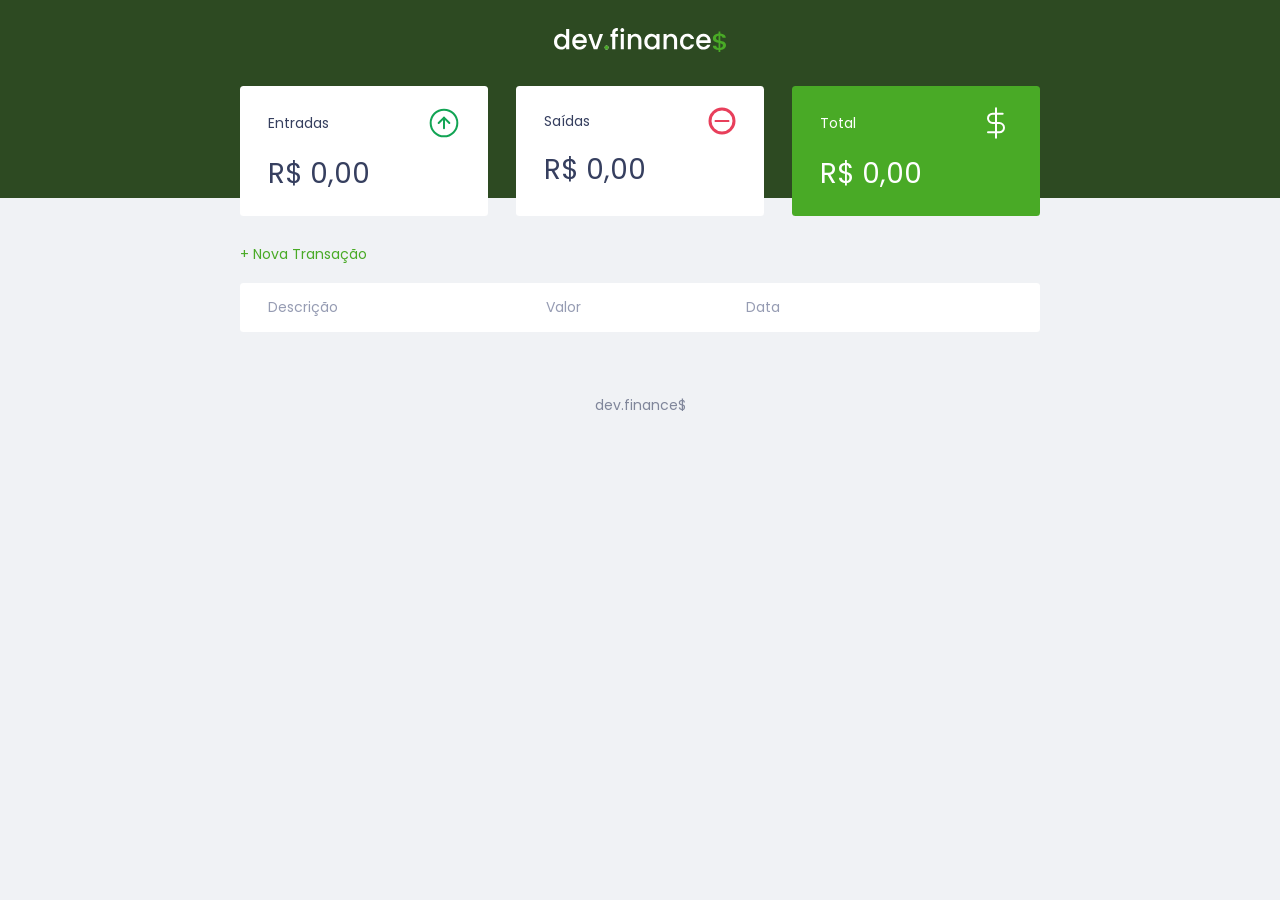
==== index.html @ e41055dc "devFinance initial commit" ====
<!DOCTYPE html>
<html lang="pt-br">

<head>
  <meta charset="UTF-8">
  <meta name="viewport" content="width=device-width, initial-scale=1.0">
  <title>dev.finance$</title>

  <link rel="stylesheet" href="./style.css">
  <link rel="preconnect" href="https://fonts.gstatic.com">
  <link
    href="https://fonts.googleapis.com/css2?family=Poppins:ital,wght@0,100;0,400;0,700;1,100;1,400;1,700&display=swap"
    rel="stylesheet">

</head>

<body>
  <header>
    <!---<h1 id="logo">dev.finance$</h1>-->
    <img src="./assets/logo.svg" alt="Logo Dev Finance">
  </header>

  <main class="container">
    <section id="balance">
      <h2 class="sr-only">Balanço</h2>

      <div class="card">
        <h3>
          <span>Entradas</span>
          <img src="./assets/income.svg" alt="Imagem de entradas">
        </h3>
        <p id="incomeDisplay">R$ 0,00</p>
      </div>

      <div class="card">
        <h3>
          <span>Saídas</span>
          <img src="./assets/minus.svg" alt="Imagem de saidas">
        </h3>
        <p id="expenseDisplay">R$ 0,00</p>
      </div>

      <div class="card total">
        <h3>
          <span>Total</span>
          <img src="./assets/total.svg" alt="Imagem de total">
        </h3>
        <p id="totalDisplay">R$ 0,00</p>
      </div>

    </section>

    <section id="transaction">
      <h2 class="sr-only">Transações</h2>

      <a href="#" 
        onclick="Modal.open()" 
        class="button new">+ Nova Transação</a>

      <table id="data-table">
        <thead>
          <tr>
            <th>Descrição</th>
            <th>Valor</th>
            <th>Data</th>
            <th></th>
          </tr>
        </thead>
        <tbody>
        </tbody>
      </table>
    </section>

  </main>

  <div class="modal-overlay">
    <div class="modal">
      <div id="form">
        <h2>Nova Transação</h2>
        <form action="" onsubmit="Form.submit(event)">
          <div class="input-group">
            <label class="sr-only" for="description">Descrição</label>
            <input type="text" id="description" name="description" placeholder="Descrição" />
          </div>

          <div class="input-group">
            <label class="sr-only" for="amount">Valor</label>
            <input type="number" step="0.01" id="amount" name="amount" placeholder="0,00" />
            <small class="help">
              Use o sinal - (negativo) para despesas e, (virgula) para casas decimais
            </small>
          </div>

          <div class="input-group">
            <label class="sr-only" for="date">Data</label>
            <input type="date" id="date" name="date" />
          </div>

          <div class="input-group actions">
            <a href="" onclick="Modal.close()" class="button cancel">Cancelar</a>
            <button>Salvar</button>
          </div>


        </form>
      </div>
    </div>
  </div>

  <footer>
    <p>dev.finance$</p>
  </footer>

  <script src="./scripts.js">
 
  </script>

</body>

</html>
---- style.css ----
/* Global ======================*/
:root {
  --dark-blue: #363f5f;
  --green: #49AA26; 
  --light-green:#3dd705;
  --red: #e92929;

}
* {
  margin: 0;
  padding: 0;
  box-sizing: border-box;
}

html {
  font-size: 93.75%;
}

body {
  background: #f0f2f5;
  font-family: 'Poppins', sans-serif;
}

.sr-only {
  /*manter o elemento visivel apenas para os leitores de tela, e não para o Usuario*/
  /*usando Display none, ou vvisibility hidden, ter o mesmo funcionamento, porem afetara os leitores de tela*/
  position: absolute; 
  width: 1px;
  height: 1px;
  padding: 0;
  margin: -1px;
  overflow: hidden;
  clip: rect(0,0,0,0);
  white-space: nowrap;
  border-width: 0;
}

.container {
  width: min(90vw, 800px); /*função para procurar o menor entre 2 valores*/
  margin: auto;
}

/* Titles =======================*/
h2 {
  margin-top: 3.2rem;
  margin-bottom: 0.8rem;
  color: var(--dark-blue);

  font-weight: normal;
}

/* Links & Buttons =======================*/
a{
  color: var(--green); 
  text-decoration: none;
}

a:hover {
  color: var(--light-green);
}

button {
  width: 100%;
  height: 50px;
  border: none;
  color: white;
  background:var(--green);
  padding: 0;
  border-radius: 0.25rem;
  cursor: pointer;
}

button:hover{
  background: var(--light-green);
}

.button.new {
  display: inline-block;
  margin-bottom: .8rem;
}

.button.cancel{
  color: var(--red);
  border: 2px var(--red) solid;
  border-radius: 0.25rem;
  height: 50px;
  display:flex;
  align-items: center;
  justify-content:center;

  opacity: 0.6;
}

.button.cancel:hover{
  opacity: 1;
}

/* Header ======================*/
header {
  background: #2d4a22;
  padding: 2rem 0 10rem;
  text-align: center;
}

#logo {
  color: #fff;
  font-weight: 100; /*leveza da font*/
}

/* Balance ======================*/
#balance {
  margin-top: -8rem;
}

#balance h2 {
  color: #fff;
  margin-top: 0;
}

/* Cards ======================*/
.card {
  background: white;
  padding: 1.5rem 2rem;
  border-radius: 0.25rem;
  margin-bottom: 2rem;
  color: var(--dark-blue);
}

.card h3 {
  font-weight: normal;
  font-size: 1rem;

  display: flex;
  align-items: center;
  justify-content: space-between;
}

.card p {
  font-size: 2rem;
  line-height: 3rem;

  margin-top: 1rem;
}

.card.total {
  background:var(--green);
  color: white;
}
/* Table ======================*/
#transaction {
  display: block;
  width: 100%;
  overflow-x: auto;
}

#data-table {  
  width: 100%;
  border-spacing: 0 0.5rem;
  color: #969cb3;
}

table thead tr th:first-child, 
table tbody tr td:first-child {
  border-radius: 0.25rem 0 0 0.25rem;
}

table thead tr th:last-child, 
table tbody tr td:last-child {
  border-radius: 0 0.25rem 0.25rem 0;
}

table thead th {
  background: white;
  font-weight: normal;  
  padding: 1rem 2rem;
  text-align: left;
}

table tbody tr {
  opacity: 0.7
}

table tr:hover{
  opacity: 1
}

table tbody td{
  background: white;
  padding: 1rem 2rem;  
}

td.description {
  color: var(--dark-blue);
}

td.income {
  color: #12a454;
}
td.expense {
  color: #e92929;
}
/* Modal ======================*/
.modal-overlay{
  width: 100%;
  height: 100%;

  background-color: rgba(0, 0, 0, 0.7);

  position: fixed;
  top: 0;
  
  display: flex;
  align-items: center;
  justify-content: center;

  opacity: 0;
  visibility: hidden;

  z-index: 999;
}

.modal-overlay.active {
  opacity: 1;
  visibility: visible;
}

.modal {
  background: #f0f2f5;
  padding: 2.4rem;
  position: relative;
  z-index: 1;
}
/* Form ======================*/
#form {
  max-width: 500px;
}
#form h2{
  margin-top: 0;
}

input{
  border: none;
  border-radius: 0.2rem;
  padding: 0.8rem;
  width: 100%;
}

.input-group{
  margin-top: 0.8rem;
}

.input-group .help{
  opacity: 0.5;
}

.input-group.actions{
  display: flex;
  justify-content: space-between;
  align-items: center;
}

.input-group.actions .button,
.input-group.actions button {
  width: 48%;
}

/* Footer ======================*/
footer{
  text-align: center;
  padding: 4rem 0 2rem;
  color: var(--dark-blue);
  opacity: 0.6;
}

/* Responsive ======================*/
@media (min-width: 800px){
  html {
    font-size: 87.5%; /* 14px */
  }

  #balance {
    display: grid;
    /*grid-template-columns: 1fr 1fr 1fr; /*fr = fração*/
    grid-template-columns: repeat(3, 1fr);
    gap: 2rem; /* gap = espaço entre as colunas*/
  }
}
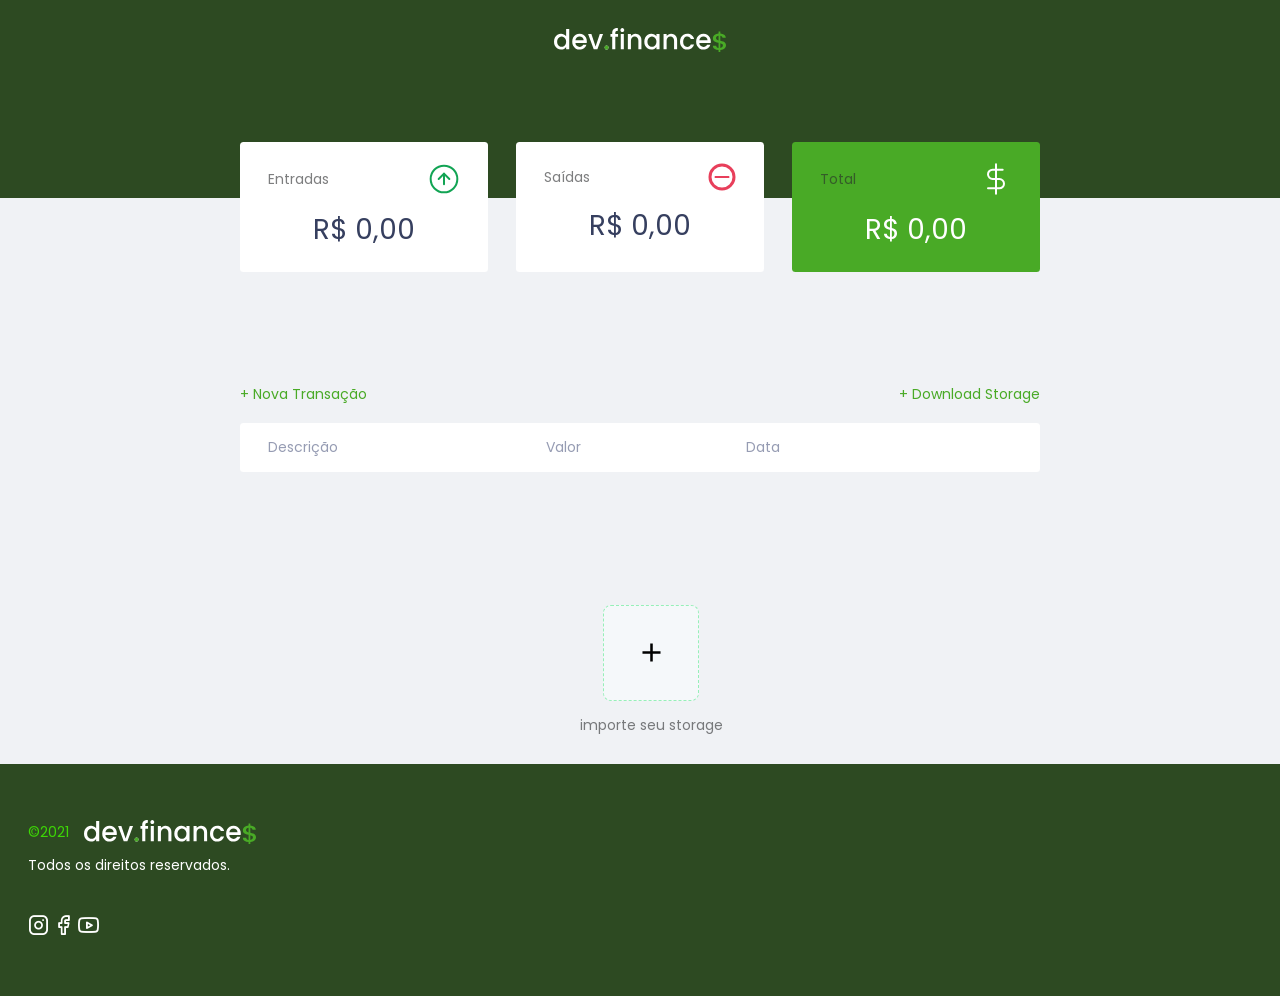
==== commit 5751d6cd: "update schema storage.json upload" ====
--- a/index.html
+++ b/index.html
@@ -2,119 +2,154 @@
 <html lang="pt-br">
 
 <head>
-  <meta charset="UTF-8">
-  <meta name="viewport" content="width=device-width, initial-scale=1.0">
-  <title>dev.finance$</title>
+    <meta charset="UTF-8">
+    <meta name="viewport" content="width=device-width, initial-scale=1.0">
+    <title>dev.finance$</title>
 
-  <link rel="stylesheet" href="./style.css">
-  <link rel="preconnect" href="https://fonts.gstatic.com">
-  <link
-    href="https://fonts.googleapis.com/css2?family=Poppins:ital,wght@0,100;0,400;0,700;1,100;1,400;1,700&display=swap"
-    rel="stylesheet">
+    <!--  ICONS -->
+    <link rel="stylesheet" href="assets/fonts/style.css">
+    <link rel="stylesheet" href="./css/style.css">
+    <link rel="preconnect" href="https://fonts.gstatic.com">
+    <link
+        href="https://fonts.googleapis.com/css2?family=Poppins:ital,wght@0,100;0,400;0,700;1,100;1,400;1,700&display=swap"
+        rel="stylesheet">
 
 </head>
 
 <body>
-  <header>
-    <!---<h1 id="logo">dev.finance$</h1>-->
-    <img src="./assets/logo.svg" alt="Logo Dev Finance">
-  </header>
+    <header id="Home">
+        <!---<h1 id="logo">dev.finance$</h1>-->
+        <img src="./assets/logo.svg" alt="Logo Dev Finance">
+    </header>
 
-  <main class="container">
-    <section id="balance">
-      <h2 class="sr-only">Balanço</h2>
+    <main class="container">
+        <section id="balance">
+            <h2 class="sr-only">Balanço</h2>
 
-      <div class="card">
-        <h3>
-          <span>Entradas</span>
-          <img src="./assets/income.svg" alt="Imagem de entradas">
-        </h3>
-        <p id="incomeDisplay">R$ 0,00</p>
+            <div class="card">
+                <h3>
+                    <span>Entradas</span>
+                    <img src="./assets/income.svg" alt="Imagem de entradas">
+                </h3>
+                <p id="incomeDisplay">R$ 0,00</p>
+            </div>
+
+            <div class="card">
+                <h3>
+                    <span>Saídas</span>
+                    <img src="./assets/minus.svg" alt="Imagem de saidas">
+                </h3>
+                <p id="expenseDisplay">R$ 0,00</p>
+            </div>
+
+            <div class="card total">
+                <h3>
+                    <span>Total</span>
+                    <img src="./assets/total.svg" alt="Imagem de total">
+                </h3>
+                <p id="totalDisplay">R$ 0,00</p>
+            </div>
+
+        </section>
+
+        <section id="transaction">
+            <h2 class="sr-only">Transações</h2>
+            <div class="buttons-a">
+                <a href="#" onclick="Modal.open()" class="button new">+ Nova Transação</a>
+
+                <a id="download" href="#" onclick="Download.start()" class="button new">
+                    + Download Storage
+                </a>
+            </div>
+
+
+            <table id="data-table">
+                <thead>
+                    <tr>
+                        <th>Descrição</th>
+                        <th>Valor</th>
+                        <th>Data</th>
+                        <th></th>
+                    </tr>
+                </thead>
+                <tbody>
+                </tbody>
+            </table>
+        </section>
+
+    </main>
+
+    <div class="modal-overlay">
+        <div class="modal">
+            <div id="form">
+                <h2>Nova Transação</h2>
+                <form action="" onsubmit="Form.submit(event)">
+                    <div class="input-group">
+                        <label class="sr-only" for="description">Descrição</label>
+                        <input type="text" id="description" name="description" placeholder="Descrição" />
+                    </div>
+
+                    <div class="input-group">
+                        <label class="sr-only" for="amount">Valor</label>
+                        <input type="number" step="0.01" id="amount" name="amount" placeholder="0,00" />
+                        <small class="help">
+                            Use o sinal - (negativo) para despesas e, (virgula) para casas decimais
+                        </small>
+                    </div>
+
+                    <div class="input-group">
+                        <label class="sr-only" for="date">Data</label>
+                        <input type="date" id="date" name="date" />
+                    </div>
+
+                    <div class="input-group actions">
+                        <a href="" onclick="Modal.close()" class="button cancel">Cancelar</a>
+                        <button>Salvar</button>
+                    </div>
+
+
+                </form>
+            </div>
+        </div>
+    </div>
+
+
+    
+    <section>
+        <div class="input-content">
+            <label for="file">
+                <img class="add" src="./assets/add.svg" alt="Imagem de entradas">            
+            </label>       
+            <input name="file" type="file" id="file" onChange="Loader.load()" placeholder="Selecione um arquivo" /> 
+            <span>importe seu storage</span>    
+            
+        </div>             
+    </section>
+    
+     <!-- FOOTER -->
+   <footer class="section">
+    <div class="footer grid">
+      <div class="brand">       
+        <p>©2021  <img src="./assets/logo.svg" alt="Logo Dev Finance"></p>     
+        <p class="direitos">Todos os direitos reservados.</p>
       </div>
 
-      <div class="card">
-        <h3>
-          <span>Saídas</span>
-          <img src="./assets/minus.svg" alt="Imagem de saidas">
-        </h3>
-        <p id="expenseDisplay">R$ 0,00</p>
-      </div>
-
-      <div class="card total">
-        <h3>
-          <span>Total</span>
-          <img src="./assets/total.svg" alt="Imagem de total">
-        </h3>
-        <p id="totalDisplay">R$ 0,00</p>
-      </div>
-
-    </section>
-
-    <section id="transaction">
-      <h2 class="sr-only">Transações</h2>
-
-      <a href="#" 
-        onclick="Modal.open()" 
-        class="button new">+ Nova Transação</a>
-
-      <table id="data-table">
-        <thead>
-          <tr>
-            <th>Descrição</th>
-            <th>Valor</th>
-            <th>Data</th>
-            <th></th>
-          </tr>
-        </thead>
-        <tbody>
-        </tbody>
-      </table>
-    </section>
-
-  </main>
-
-  <div class="modal-overlay">
-    <div class="modal">
-      <div id="form">
-        <h2>Nova Transação</h2>
-        <form action="" onsubmit="Form.submit(event)">
-          <div class="input-group">
-            <label class="sr-only" for="description">Descrição</label>
-            <input type="text" id="description" name="description" placeholder="Descrição" />
-          </div>
-
-          <div class="input-group">
-            <label class="sr-only" for="amount">Valor</label>
-            <input type="number" step="0.01" id="amount" name="amount" placeholder="0,00" />
-            <small class="help">
-              Use o sinal - (negativo) para despesas e, (virgula) para casas decimais
-            </small>
-          </div>
-
-          <div class="input-group">
-            <label class="sr-only" for="date">Data</label>
-            <input type="date" id="date" name="date" />
-          </div>
-
-          <div class="input-group actions">
-            <a href="" onclick="Modal.close()" class="button cancel">Cancelar</a>
-            <button>Salvar</button>
-          </div>
-
-
-        </form>
+      <div class="social">
+        <a href="https://instagram.com" target="_blank">
+          <i class="icon-instagram"></i>
+        </a>
+        <a href="https://facebook.com" target="_blank">
+          <i class="icon-facebook"></i>
+        </a>
+        <a href="https://youtube.com" target="_blank">
+          <i class="icon-youtube"></i>
+        </a>
       </div>
     </div>
-  </div>
+  </footer>
+    
 
-  <footer>
-    <p>dev.finance$</p>
-  </footer>
-
-  <script src="./scripts.js">
- 
-  </script>
-
+    <script src="./js/Scripts.js"></script>    
 </body>
 
 </html>
--- a/assets/fonts/style.css
+++ b/assets/fonts/style.css
@@ -0,0 +1,66 @@
+@font-face {
+  font-family: 'icomoon';
+  src:  url('fonts/icomoon.eot?rfjg9l');
+  src:  url('fonts/icomoon.eot?rfjg9l#iefix') format('embedded-opentype'),
+    url('fonts/icomoon.ttf?rfjg9l') format('truetype'),
+    url('fonts/icomoon.woff?rfjg9l') format('woff'),
+    url('fonts/icomoon.svg?rfjg9l#icomoon') format('svg');
+  font-weight: normal;
+  font-style: normal;
+  font-display: block;
+}
+
+[class^="icon-"], [class*=" icon-"] {
+  /* use !important to prevent issues with browser extensions that change fonts */
+  font-family: 'icomoon' !important;
+  speak: never;
+  font-style: normal;
+  font-weight: normal;
+  font-variant: normal;
+  text-transform: none;
+  line-height: 1;
+
+  /* Better Font Rendering =========== */
+  -webkit-font-smoothing: antialiased;
+  -moz-osx-font-smoothing: grayscale;
+}
+
+.icon-arrow-up:before {
+  content: "\e90c";
+}
+.icon-close:before {
+  content: "\e900";
+}
+.icon-cosmetic:before {
+  content: "\e901";
+}
+.icon-facebook:before {
+  content: "\e902";
+}
+.icon-instagram:before {
+  content: "\e903";
+}
+.icon-mail:before {
+  content: "\e904";
+}
+.icon-map-pin:before {
+  content: "\e905";
+}
+.icon-menu:before {
+  content: "\e906";
+}
+.icon-trim:before {
+  content: "\e907";
+}
+.icon-whatsapp:before {
+  content: "\e908";
+}
+.icon-woman-hair:before {
+  content: "\e909";
+}
+.icon-youtube:before {
+  content: "\e90a";
+}
+.icon-phone:before {
+  content: "\e90b";
+}
--- a/css/style.css
+++ b/css/style.css
@@ -0,0 +1,403 @@
+/* Global ======================*/
+:root {
+    --dark-blue: #363f5f;
+    --black: #28292b;
+    --green: #49aa26;
+    --light-green: #3dd705;
+    --footer: #2d4a22;
+    --white: #FFF;
+    --red: #e92929;
+    --poppins: "Poppins", sans-serif;
+}
+* {
+    margin: 0;
+    padding: 0;
+    box-sizing: border-box;
+}
+
+html {
+    font-size: 93.75%;
+}
+
+body {
+    background: #f0f2f5;
+    font-family: var(--poppins);
+}
+
+.sr-only {
+    /*manter o elemento visivel apenas para os leitores de tela, e não para o Usuario*/
+    /*usando Display none, ou vvisibility hidden, ter o mesmo funcionamento, porem afetara os leitores de tela*/
+    position: absolute;
+    width: 1px;
+    height: 1px;
+    padding: 0;
+    margin: -1px;
+    overflow: hidden;
+    clip: rect(0, 0, 0, 0);
+    white-space: nowrap;
+    border-width: 0;
+}
+
+.container {
+    width: min(90vw, 800px); /*função para procurar o menor entre 2 valores*/
+    margin: auto; 
+}
+
+/* Titles =======================*/
+h2 {
+    margin-top: 3.2rem;
+    margin-bottom: 0.8rem;
+    color: var(--dark-blue);
+
+    font-weight: normal;
+}
+
+/* Links & Buttons =======================*/
+a {
+    color: var(--green);
+    text-decoration: none;
+}
+
+a:hover {
+    color: var(--light-green);
+}
+
+button {
+    width: 100%;
+    height: 50px;
+    border: none;
+    color: white;
+    background: var(--green);
+    padding: 0;
+    border-radius: 0.25rem;
+    cursor: pointer;
+}
+
+button:hover {
+    background: var(--light-green);
+}
+
+.button.new {
+    display: inline-block;
+    margin-bottom: 0.8rem;
+}
+
+.button.cancel {
+    color: var(--red);
+    border: 2px var(--red) solid;
+    border-radius: 0.25rem;
+    height: 50px;
+    display: flex;
+    align-items: center;
+    justify-content: center;
+
+    opacity: 0.6;
+}
+
+.button.cancel:hover {
+    opacity: 1;
+}
+
+/* Header ======================*/
+header {
+    background: #2d4a22;
+    padding: 2rem 0 10rem;
+    text-align: center;
+}
+
+#logo {
+    color: #fff;
+    font-weight: 100; /*leveza da font*/
+}
+
+/* Balance ======================*/
+#balance {
+    margin-top: -8rem;
+}
+
+#balance h2 {
+    color: #fff;
+    margin-top: 0;
+}
+
+/* Cards ======================*/
+.card {
+    background: white;
+    padding: 1.5rem 2rem;
+    border-radius: 0.25rem;
+    margin-bottom: 2rem;
+    color: var(--dark-blue);
+}
+
+.card h3 {
+    font-weight: normal;
+    font-size: 1rem;
+
+    display: flex;
+    align-items: center;
+    justify-content: space-between;
+}
+
+.card p {
+    font-size: 2rem;
+    line-height: 3rem;
+
+    margin-top: 1rem;
+}
+
+.card.total {
+    background: var(--green);
+    color: white;
+}
+/* Table ======================*/
+#transaction {
+    display: block;
+    width: 100%;
+    overflow-x: auto;
+}
+
+#transaction .buttons-a {
+    display: flex;
+    justify-content: space-between;
+}
+
+#data-table {
+    width: 100%;
+    border-spacing: 0 0.5rem;
+    color: #969cb3;
+}
+
+table thead tr th:first-child,
+table tbody tr td:first-child {
+    border-radius: 0.25rem 0 0 0.25rem;
+}
+
+table thead tr th:last-child,
+table tbody tr td:last-child {
+    border-radius: 0 0.25rem 0.25rem 0;
+}
+
+table thead th {
+    background: white;
+    font-weight: normal;
+    padding: 1rem 2rem;
+    text-align: left;
+}
+
+table tbody tr {
+    opacity: 0.7;
+}
+
+table tr:hover {
+    opacity: 1;
+}
+
+table tbody td {
+    background: white;
+    padding: 1rem 2rem;
+}
+
+td.description {
+    color: var(--dark-blue);
+}
+
+td.income {
+    color: #12a454;
+}
+td.expense {
+    color: #e92929;
+}
+/* Modal ======================*/
+.modal-overlay {
+    width: 100%;
+    height: 100%;
+
+    background-color: rgba(0, 0, 0, 0.7);
+
+    position: fixed;
+    top: 0;
+
+    display: flex;
+    align-items: center;
+    justify-content: center;
+
+    opacity: 0;
+    visibility: hidden;
+
+    z-index: 999;
+}
+
+.modal-overlay.active {
+    opacity: 1;
+    visibility: visible;
+}
+
+.modal {
+    background: #f0f2f5;
+    padding: 2.4rem;
+    position: relative;
+    z-index: 1;
+}
+/* Form ======================*/
+#form {
+    max-width: 500px;
+}
+#form h2 {
+    margin-top: 0;
+}
+
+input {
+    border: none;
+    border-radius: 0.2rem;
+    padding: 0.8rem;
+    width: 100%;
+    font-size: clamp(14px, 1.6rem, 2vw);
+    font-family: var(--poppins);
+}
+
+.input-group {
+    margin-top: 0.8rem;
+}
+
+.input-group .help {
+    opacity: 0.5;
+}
+
+.input-group.actions {
+    display: flex;
+    justify-content: space-between;
+    align-items: center;
+}
+
+.input-group.actions .button,
+.input-group.actions button {
+    width: 48%;
+}
+
+/* Footer ======================*/
+section {
+    text-align: center;
+    padding: 4rem 0 2rem; 
+    
+}
+
+section span {
+    color: var(--black);
+    opacity: 0.6;
+}
+
+/* Loader Storage ======================*/
+.input-content {
+    padding-top: 3rem;
+    width: 100%;
+    padding-left: 1.6rem;
+    text-align: center;
+    display: flex;
+    flex-direction: column;
+    justify-content: space-around;
+    align-items: center;
+   
+    
+}
+
+input[type="file"] {
+    display: none;
+}
+
+.input-content label {
+    display: inline-block;
+    align-items: center;
+    width: 96px;
+    height: 96px;
+    padding-bottom: 50px;
+    margin-bottom: 1rem;
+    background: #f5f8fa;
+    border: 1px dashed #96f0b8;
+    border-radius: 8px;
+    cursor: pointer;   
+    text-align: center;
+
+}
+
+.add {
+    margin-top: 2.2rem;
+    width: 2.2rem;
+    height: 2.2rem;    
+}
+
+/* Footer ===========*/
+/* === FOOTER ============================*/
+
+.footer{
+    padding: 0 2rem;
+}
+
+  .grid{
+    display: grid;
+    gap: 2rem;
+  }
+
+footer{
+    margin: 0;
+    background: var(--footer);
+    display: grid;
+    gap: 2rem;
+  }
+  
+  footer.section{
+    padding: 4rem 0;
+  }
+  
+  footer .logo{
+    display: inline-block;
+    margin-bottom: 1.5rem;
+  }
+  
+  footer .brand p{
+    display: flex;
+    align-items: center;
+    
+    color: var(--light-green);
+    margin-bottom: 0.75rem;
+  }
+  
+
+  footer .brand img{
+      padding-left: 1.1rem;
+  }
+  
+  footer .brand .direitos{
+      color: var(--white);
+  }
+  footer i{
+    font-size: 1.5rem;
+    color:var(--white) ;
+  }
+  
+  footer .social{
+    grid-auto-flow: column;
+    width: fit-content;
+  }
+  
+  footer .social a{
+    transition: 0.3s;
+    display: inline-block;
+  }
+  
+  footer .social a:hover{
+    transform: translateY(-8px);
+  }
+
+/* Responsive ======================*/
+@media (min-width: 800px) {
+    html {
+        font-size: 87.5%; /* 14px */
+    }
+
+    #balance {
+        display: grid;
+        /*grid-template-columns: 1fr 1fr 1fr; /*fr = fração*/
+        grid-template-columns: repeat(3, 1fr);
+        gap: 2rem; /* gap = espaço entre as colunas*/
+    }
+}
